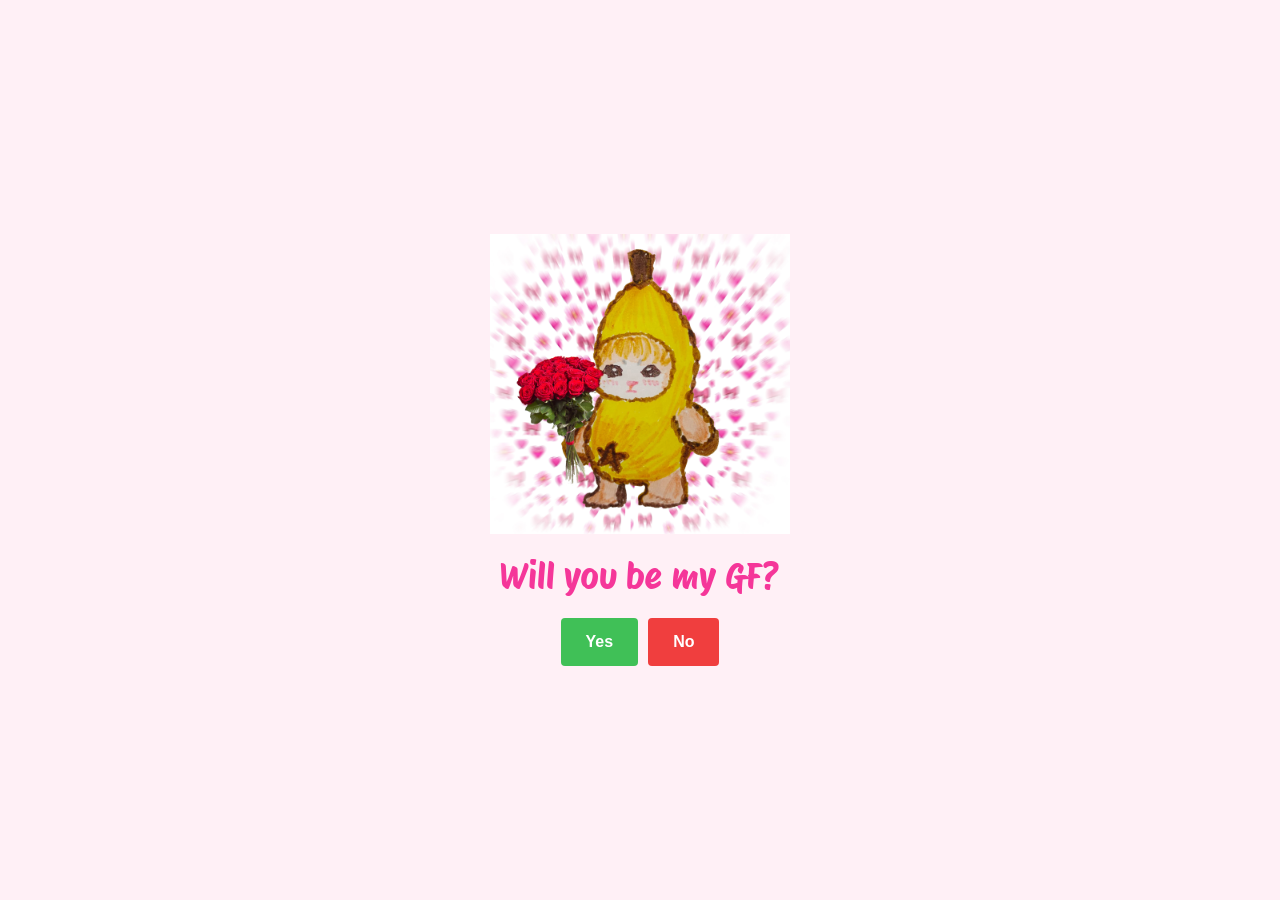
==== index.html @ 2e26a2bc "Add files via upload" ====
<!DOCTYPE html>
<html lang="en">
  <head>
    <meta charset="UTF-8" />
    <meta name="viewport" content="width=device-width, initial-scale=1.0" />
    <link rel="preconnect" href="https://fonts.googleapis.com" />
    <link rel="preconnect" href="https://fonts.gstatic.com" crossorigin />
    <link
      href="https://fonts.googleapis.com/css2?family=Protest+Riot&display=swap"
      rel="stylesheet"
    />
    <link rel="stylesheet" href="style.css" />
    <title>Valentine</title>
  </head>
  <body>
    <main class="container">
      <img class="cat-img" src="img/cat-0.jpg" alt="Picture of a cat" />
      <p class="title">Will you be my GF?</p>
      <div class="buttons">
        <button type="button" class="btn btn--yes">Yes</button>
        <button type="button" class="btn btn--no">No</button>
      </div>
    </main>

    <script type="module" src="script.js"></script>
    <script>
  
    </script>
  </body>
</html>
---- style.css ----
* {
  margin: 0;
  padding: 0;
  box-sizing: border-box;
}

html {
  font-size: 62.5%;
}

body {
  background-color: #fff0f6;
  font-family: "Protest Riot", sans-serif;
}

.container {
  height: 100vh;
  margin: 0 auto;

  display: flex;
  flex-direction: column;
  align-items: center;
  justify-content: center;
}

.cat-img {
  width: 30rem;
  height: 30rem;
  margin-bottom: 2rem;
}

.title {
  font-size: 3.6rem;
  color: #f53699;
  text-align: center;
  margin-bottom: 2rem;
}

.buttons {
  display: flex;
  flex-wrap: wrap;
  align-items: center;
  justify-content: center;

  gap: 1rem;
}

.btn {
  padding: 1.5rem 2.5rem;
  border: none;
  border-radius: 4px;

  color: white;
  font-size: 1.6rem;
  font-weight: 600;
  cursor: pointer;
  display: inline-block;
}

.btn--yes {
  background-color: #40c057;
}

.btn--no {
  background-color: #f03e3e;
}

.hidden {
  display: none;
}
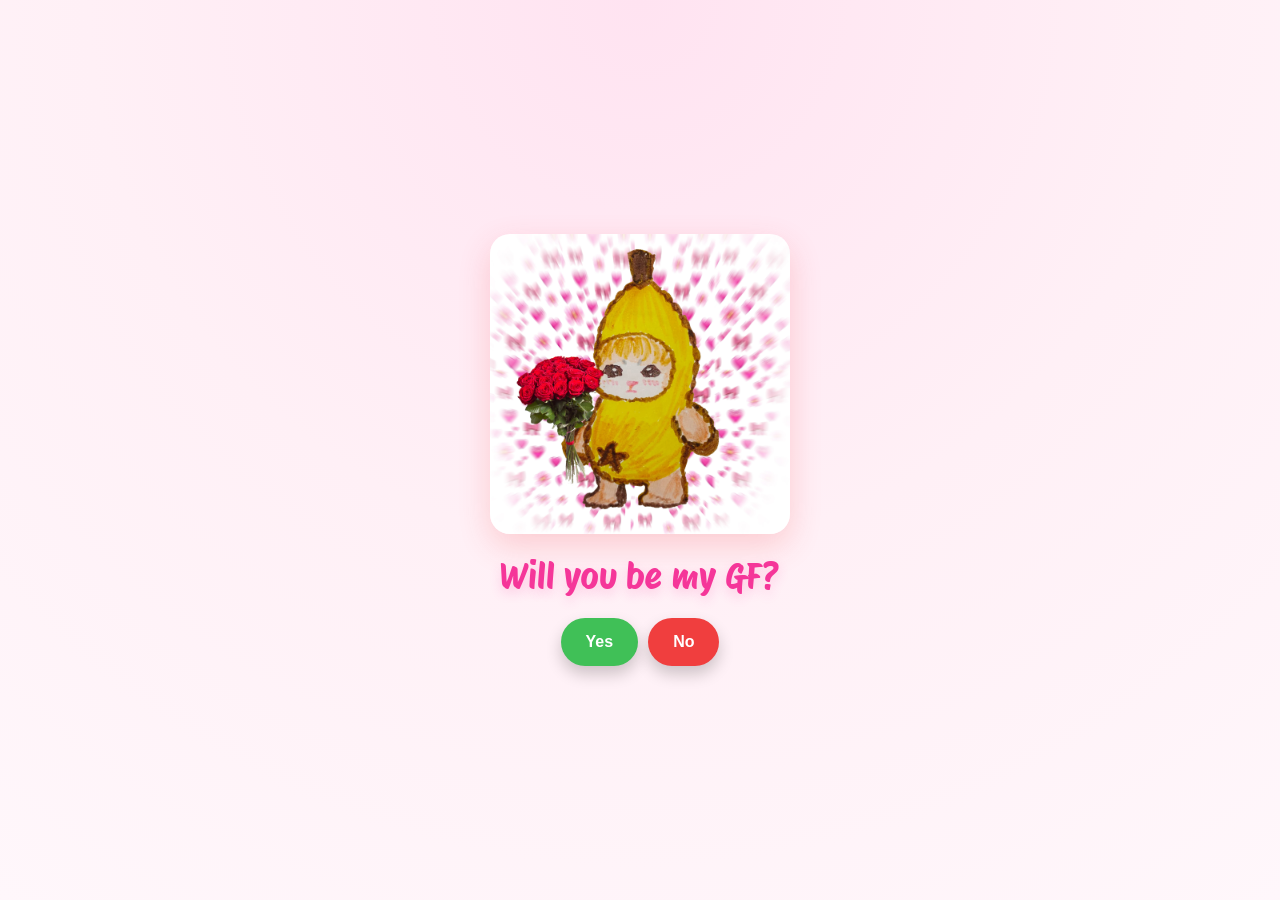
==== commit 5d9c0707: "Add playful interactive effects to valentine page" ====
--- a/index.html
+++ b/index.html
@@ -23,8 +23,5 @@
     </main>
 
     <script type="module" src="script.js"></script>
-    <script>
-  
-    </script>
   </body>
 </html>
--- a/style.css
+++ b/style.css
@@ -9,11 +9,13 @@
 }
 
 body {
-  background-color: #fff0f6;
+  background: radial-gradient(circle at top, #ffe3f1, #fff0f6 50%, #fff7fb 100%);
   font-family: "Protest Riot", sans-serif;
+  overflow: hidden;
 }
 
 .container {
+  position: relative;
   height: 100vh;
   margin: 0 auto;
 
@@ -21,12 +23,20 @@
   flex-direction: column;
   align-items: center;
   justify-content: center;
+  transition: transform 220ms ease;
 }
 
 .cat-img {
   width: 30rem;
   height: 30rem;
   margin-bottom: 2rem;
+  border-radius: 2rem;
+  box-shadow: 0 1.2rem 3.2rem rgba(240, 62, 62, 0.2);
+  transition: transform 260ms ease, box-shadow 260ms ease;
+}
+
+.cat-img.pop {
+  animation: catPop 400ms ease;
 }
 
 .title {
@@ -34,6 +44,11 @@
   color: #f53699;
   text-align: center;
   margin-bottom: 2rem;
+  text-shadow: 0 0.5rem 1.2rem rgba(245, 54, 153, 0.2);
+}
+
+.title.celebrate {
+  animation: pulseGlow 850ms ease infinite;
 }
 
 .buttons {
@@ -41,6 +56,7 @@
   flex-wrap: wrap;
   align-items: center;
   justify-content: center;
+  position: relative;
 
   gap: 1rem;
 }
@@ -48,23 +64,97 @@
 .btn {
   padding: 1.5rem 2.5rem;
   border: none;
-  border-radius: 4px;
+  border-radius: 999px;
 
   color: white;
   font-size: 1.6rem;
   font-weight: 600;
   cursor: pointer;
   display: inline-block;
+  box-shadow: 0 0.8rem 1.6rem rgba(0, 0, 0, 0.2);
+  transition: transform 180ms ease, box-shadow 180ms ease;
+}
+
+.btn:hover {
+  transform: translateY(-3px) scale(1.04);
+}
+
+.btn:active {
+  transform: translateY(0) scale(0.98);
 }
 
 .btn--yes {
   background-color: #40c057;
 }
 
+.btn--yes.grow-pulse {
+  animation: yesPulse 700ms ease;
+}
+
 .btn--no {
   background-color: #f03e3e;
+}
+
+.heart {
+  position: fixed;
+  top: 0;
+  left: 0;
+  font-size: 2.4rem;
+  pointer-events: none;
+  animation: floatUp 1500ms ease-out forwards;
+  z-index: 20;
 }
 
 .hidden {
   display: none;
 }
+
+@keyframes floatUp {
+  0% {
+    opacity: 0;
+    transform: translateY(0) scale(0.7);
+  }
+  15% {
+    opacity: 1;
+  }
+  100% {
+    opacity: 0;
+    transform: translateY(-16rem) scale(1.5) rotate(15deg);
+  }
+}
+
+@keyframes catPop {
+  0% {
+    transform: scale(1);
+  }
+  40% {
+    transform: scale(1.08) rotate(-1deg);
+  }
+  100% {
+    transform: scale(1);
+  }
+}
+
+@keyframes pulseGlow {
+  0%,
+  100% {
+    transform: scale(1);
+    text-shadow: 0 0.4rem 1rem rgba(245, 54, 153, 0.25);
+  }
+  50% {
+    transform: scale(1.04);
+    text-shadow: 0 0.4rem 2.4rem rgba(245, 54, 153, 0.45);
+  }
+}
+
+@keyframes yesPulse {
+  0% {
+    transform: scale(1);
+  }
+  40% {
+    transform: scale(1.15);
+  }
+  100% {
+    transform: scale(1);
+  }
+}
